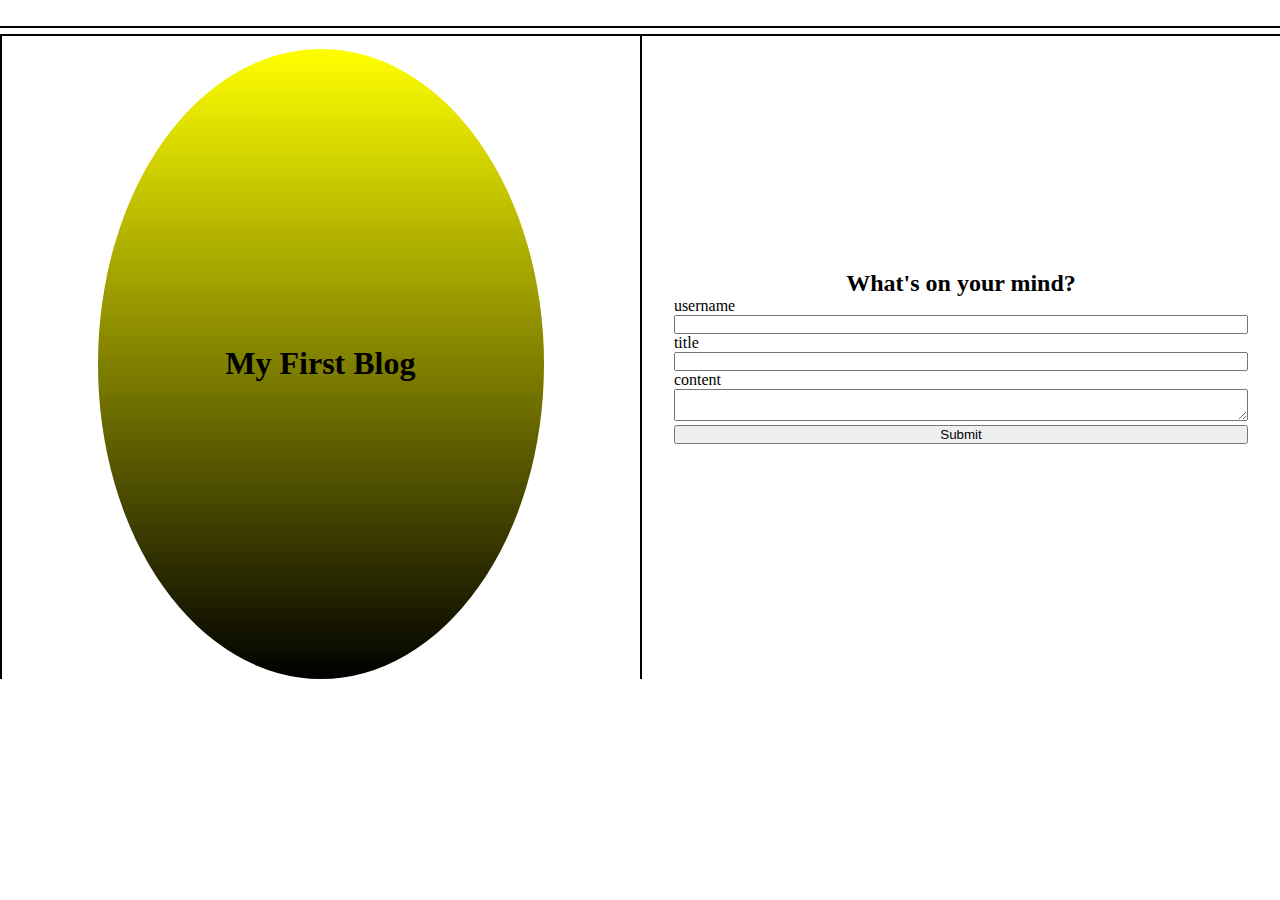
==== index.html @ f2c46452 "Added the sample from the office hours" ====
<!DOCTYPE html>
<html lang="en">
<head>
    <meta charset="UTF-8">
    <meta name="viewport" content="width=device-width, initial-scale=1.0">
    <title>Document</title>
    <link rel="stylesheet" href="./assets/css/form.css">
    <link rel="stylesheet" href="./assets/css/styles.css">
</head>
<body>
    <header>


     <img id="theme" src="https://static-00.iconduck.com/assets.00/sun-symbol-emoji-1024x1024-ys649vi7.png" 
     data-sun="https://static-00.iconduck.com/assets.00/sun-symbol-emoji-1024x1024-ys649vi7.png"
     data-moon="https://upload.wikimedia.org/wikipedia/commons/thumb/e/ee/Weather_icon_-_full_moon.svg/1200px-Weather_icon_-_full_moon.svg.png"   
     data-status="sun"  
     alt="">
    </header>
    
    <main>

         <figure>
             <figcaption>
                <h1>My First Blog</h1>
             </figcaption>

            
         </figure>
         <section>
            <h2>What's on your mind?</h2>
             <form id="blog-form">
                <label for="username">username</label>
                <br>
                <input type="text" id="username">
                <br>
                <label for="title">title</label>
                <br>
                <input type="text" id="title">
                <br>

                <label for="content"> content</label>
                <br>
                <textarea name="" id="content"></textarea>
                <br>
                <input type="submit" value="Submit">
             </form>
         </section>
    </main>

    <script src="./assets/js/form.js"></script>
    <!-- logic.js - for theme to switch from dark to light or vice versa. Reference 04-Web-APIs/01-Activities/11-Ins_Event-Listener/index.html -->
    <script src="./assets/js/logic.js"></script>
</body>
</html>
---- assets/css/form.css ----
main{
    display: flex;
    flex-wrap: wrap;
    border-top: 2px solid black;
  
}

main figure{
    flex: 1 0 45%;
  
    box-sizing: border-box;
   display: flex;
   justify-content: center;
   padding-top: 1%;
   border-left: 2px solid black;
  
}
main figcaption{
    background-image: linear-gradient( yellow, black);
    width: 70%;
    padding: 0 20%;
    border-radius: 50%;
    height: 70vh;
    display: flex;
    align-items: center;

}
figcaption h1{
    width: 100%;
    
}
 
    
main section{
    flex: 1 0 45%;
    display:flex ;
    justify-content: center;
     flex-direction: column;
     width: 100%;
     border-left: 2px solid black;
}
section h2{
    display: flex;
    width: 100%;
    justify-content: center;
}
 
main form{
    width: 100%;
    padding: 0 5%;
}

input,textarea {
    width: 100%;
}
---- assets/css/styles.css ----
*{
    margin:0;
    padding: 0;
    box-sizing: border-box;
}

header{
    display: flex;
    justify-content: flex-end;
    border-bottom: 2px solid black;
    margin-bottom: 0.5%;
}


#theme{

    width: 1.5%;
   margin: 1%;
}
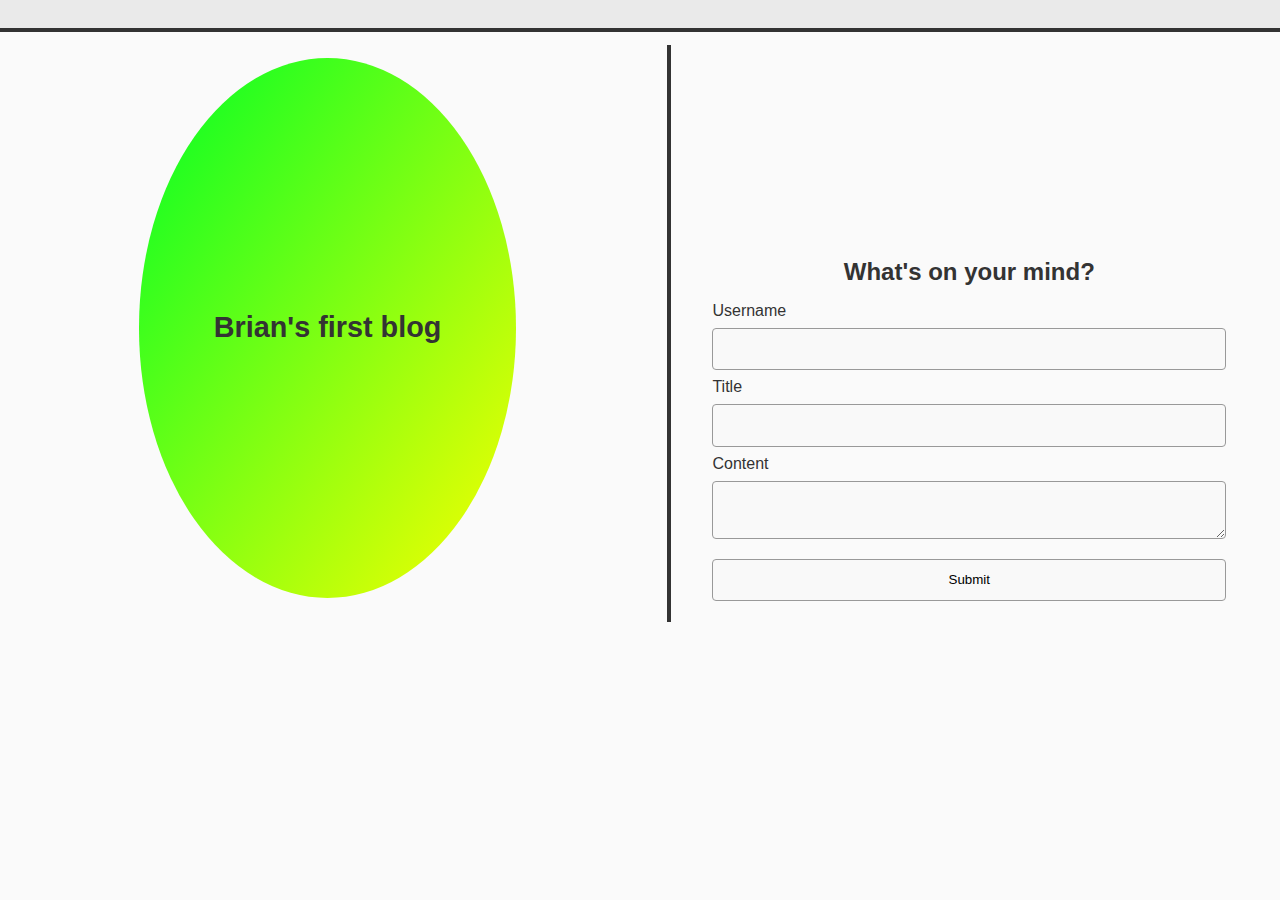
==== commit 2ef58d9d: "upgraded the css and few changes on the footer" ====
--- a/index.html
+++ b/index.html
@@ -22,7 +22,7 @@
 
          <figure>
              <figcaption>
-                <h1>My First Blog</h1>
+                <h1>Brian's first blog</h1>
              </figcaption>
 
             
@@ -30,16 +30,16 @@
          <section>
             <h2>What's on your mind?</h2>
              <form id="blog-form">
-                <label for="username">username</label>
+                <label for="username">Username</label>
                 <br>
                 <input type="text" id="username">
                 <br>
-                <label for="title">title</label>
+                <label for="title">Title</label>
                 <br>
                 <input type="text" id="title">
                 <br>
 
-                <label for="content"> content</label>
+                <label for="content">Content</label>
                 <br>
                 <textarea name="" id="content"></textarea>
                 <br>
@@ -49,7 +49,6 @@
     </main>
 
     <script src="./assets/js/form.js"></script>
-    <!-- logic.js - for theme to switch from dark to light or vice versa. Reference 04-Web-APIs/01-Activities/11-Ins_Event-Listener/index.html -->
     <script src="./assets/js/logic.js"></script>
 </body>
 </html>--- a/assets/css/form.css
+++ b/assets/css/form.css
@@ -1,59 +1,63 @@
-
-
-
-main{
+main {
     display: flex;
     flex-wrap: wrap;
-    border-top: 2px solid black;
-  
+    border-top: 2px solid #333;
+    padding: 1%;
 }
 
-main figure{
-    flex: 1 0 45%;
-  
+main figure {
+    flex: 1 0 50%;
     box-sizing: border-box;
-   display: flex;
-   justify-content: center;
-   padding-top: 1%;
-   border-left: 2px solid black;
-  
+    display: flex;
+    justify-content: center;
+    padding-top: 1%;
+    padding-right: 2%;
+    border-right: solid 4px #333;
 }
-main figcaption{
-    background-image: linear-gradient( yellow, black);
-    width: 70%;
-    padding: 0 20%;
+
+main figcaption {
+    background-image: linear-gradient(to bottom right, #00ff26, #fbff00);
+    width: 60%;
+    padding: 2%;
     border-radius: 50%;
-    height: 70vh;
+    height: 60vh;
     display: flex;
     align-items: center;
-
-}
-figcaption h1{
-    width: 100%;
-    
-}
- 
-    
-main section{
-    flex: 1 0 45%;
-    display:flex ;
-    justify-content: center;
-     flex-direction: column;
-     width: 100%;
-     border-left: 2px solid black;
-}
-section h2{
-    display: flex;
-    width: 100%;
     justify-content: center;
 }
- 
-main form{
-    width: 100%;
-    padding: 0 5%;
+
+figcaption h1 {
+    color: #333;
+    font-size: 1.8rem;
+    text-align: center;
 }
 
-input,textarea {
-    width: 100%;
+main section {
+    flex: 1 0 45%;
+    margin-top: 200px;
+    display: flex;
+    flex-direction: column;
+    justify-content: center;
+    padding: 1%;
 }
 
+section h2 {
+    display: flex;
+    justify-content: center;
+    color: #333;
+    margin-bottom: 1rem;
+}
+
+main form {
+    width: 90%;
+    margin: auto;
+}
+
+input, textarea {
+    width: 100%;
+    margin: 0.5rem 0;
+    padding: 0.8rem;
+    border: 1px solid #999;
+    border-radius: 4px;
+    background-color: #f9f9f9;
+}
--- a/assets/css/styles.css
+++ b/assets/css/styles.css
@@ -1,19 +1,62 @@
-*{
-    margin:0;
+* {
+    margin: 0;
     padding: 0;
     box-sizing: border-box;
 }
 
-header{
+body {
+    font-family: Arial, sans-serif;
+    color: #333;
+    background-color: #fafafa;
+}
+
+header {
     display: flex;
     justify-content: flex-end;
-    border-bottom: 2px solid black;
-    margin-bottom: 0.5%;
+    border-bottom: 2px solid #333;
+    padding: 0.5rem 1rem;
+    background-color: #eaeaea;
 }
 
+#theme {
+    width: 2%;
+    margin: 0.5%;
+    cursor: pointer;
+}
 
-#theme{
+.dark-mode {
+    background-color: #333;
+    color: #fff;
+}
 
-    width: 1.5%;
-   margin: 1%;
+.dark-mode header{
+    background-color: #222;
 }
+
+.dark-mode h2{
+    color: #fff;
+}
+
+.dark-mode main figure{
+    border-color: #666;
+}
+
+.dark-mode button{
+    color: #fff;
+    background-color: #555;
+    border-color: #444;
+}
+
+.dark-mode header,
+.dark-mode footer {
+    border-color: #555;
+}
+
+.dark-mode article {
+    background-color: #444;
+    border-color: #666;
+}
+
+.dark-mode footer{
+    background-color: #222;
+}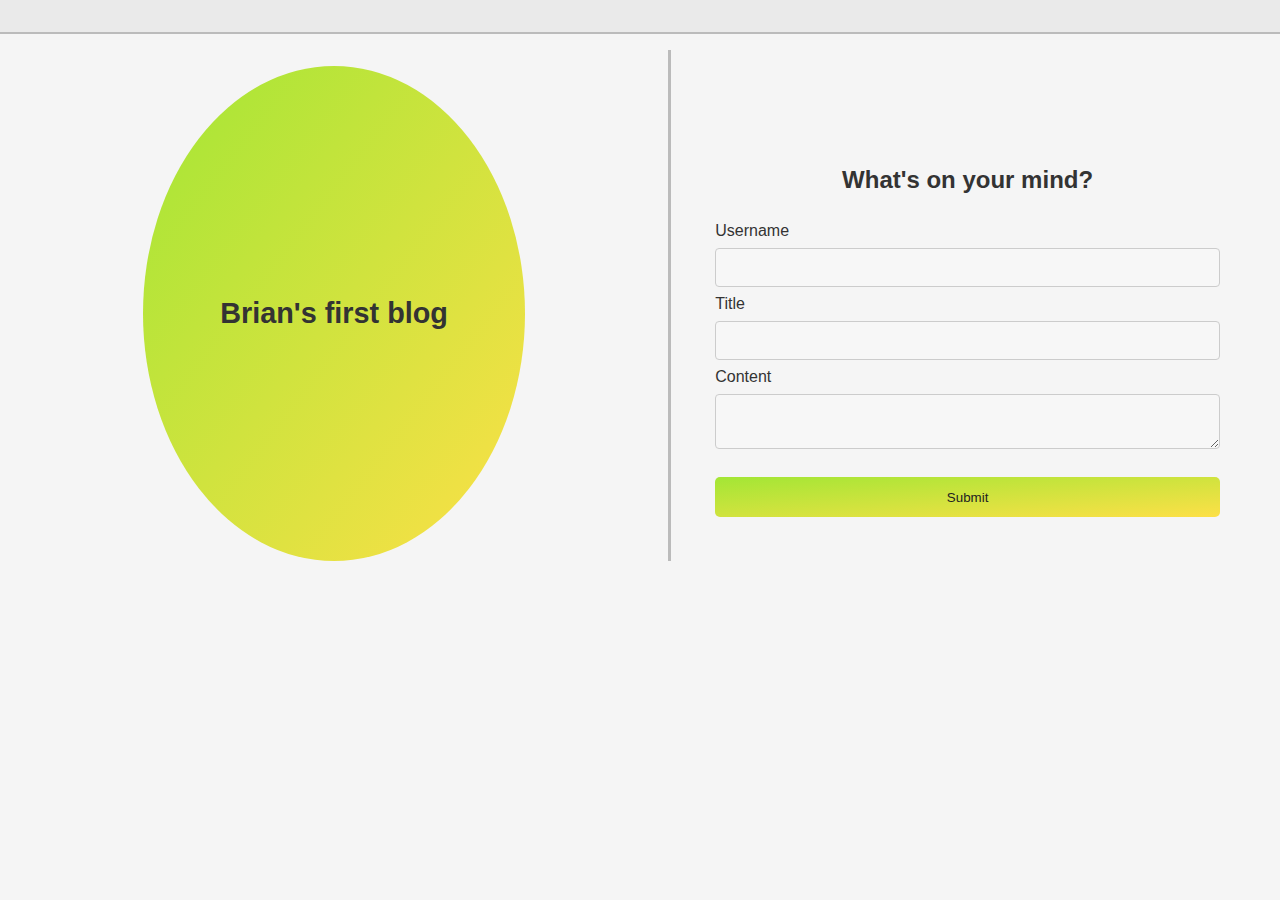
==== commit 5de0e9df: "added comments on html, css and js" ====
--- a/index.html
+++ b/index.html
@@ -4,51 +4,50 @@
     <meta charset="UTF-8">
     <meta name="viewport" content="width=device-width, initial-scale=1.0">
     <title>Document</title>
+    <!-- Linking CSS stylesheets for styling the blog and form -->
     <link rel="stylesheet" href="./assets/css/form.css">
     <link rel="stylesheet" href="./assets/css/styles.css">
 </head>
 <body>
     <header>
-
-
-     <img id="theme" src="https://static-00.iconduck.com/assets.00/sun-symbol-emoji-1024x1024-ys649vi7.png" 
-     data-sun="https://static-00.iconduck.com/assets.00/sun-symbol-emoji-1024x1024-ys649vi7.png"
-     data-moon="https://upload.wikimedia.org/wikipedia/commons/thumb/e/ee/Weather_icon_-_full_moon.svg/1200px-Weather_icon_-_full_moon.svg.png"   
-     data-status="sun"  
-     alt="">
+        <!-- Theme toggle button (sun/moon icon) for dark mode/light mode -->
+        <img id="theme" 
+             src="https://static-00.iconduck.com/assets.00/sun-symbol-emoji-1024x1024-ys649vi7.png" 
+             data-sun="https://static-00.iconduck.com/assets.00/sun-symbol-emoji-1024x1024-ys649vi7.png"
+             data-moon="https://upload.wikimedia.org/wikipedia/commons/thumb/e/ee/Weather_icon_-_full_moon.svg/1200px-Weather_icon_-_full_moon.svg.png"   
+             data-status="sun"  
+             alt="">
     </header>
     
     <main>
-
-         <figure>
-             <figcaption>
-                <h1>Brian's first blog</h1>
-             </figcaption>
-
-            
-         </figure>
-         <section>
-            <h2>What's on your mind?</h2>
-             <form id="blog-form">
+        <figure>
+            <figcaption>
+                <h1>Brian's first blog</h1> <!-- Main title of the blog -->
+            </figcaption>
+        </figure>
+        
+        <section>
+            <h2>What's on your mind?</h2> <!-- Section heading for the blog form -->
+            <form id="blog-form"> <!-- Form for submitting blog posts -->
                 <label for="username">Username</label>
                 <br>
-                <input type="text" id="username">
+                <input type="text" id="username"> <!-- Input field for username -->
                 <br>
                 <label for="title">Title</label>
                 <br>
-                <input type="text" id="title">
+                <input type="text" id="title"> <!-- Input field for blog title -->
                 <br>
-
                 <label for="content">Content</label>
                 <br>
-                <textarea name="" id="content"></textarea>
+                <textarea id="content"></textarea> <!-- Text area for blog content -->
                 <br>
-                <input type="submit" value="Submit">
-             </form>
-         </section>
+                <input type="submit" value="Submit"> <!-- Submit button for the form -->
+            </form>
+        </section>
     </main>
 
+    <!-- Linking JavaScript files for blog functionality -->
     <script src="./assets/js/form.js"></script>
     <script src="./assets/js/logic.js"></script>
 </body>
-</html>+</html>
--- a/assets/css/form.css
+++ b/assets/css/form.css
@@ -1,63 +1,102 @@
+/* Main section styles */
 main {
-    display: flex;
-    flex-wrap: wrap;
-    border-top: 2px solid #333;
-    padding: 1%;
+    display: flex; /* Flexbox layout */
+    flex-wrap: wrap; /* Wrap elements */
+    border-top: 1px solid #bbb; /* Top border */
+    padding: 1rem; /* Padding inside main */
 }
 
+/* Figure styles within main */
 main figure {
-    flex: 1 0 50%;
-    box-sizing: border-box;
-    display: flex;
-    justify-content: center;
-    padding-top: 1%;
-    padding-right: 2%;
-    border-right: solid 4px #333;
+    flex: 1 0 50%; /* Flex settings for figure */
+    box-sizing: border-box; /* Include padding and border in element's total width and height */
+    display: flex; /* Flexbox layout */
+    justify-content: center; /* Center content */
+    padding-top: 1rem; /* Padding at the top */
+    padding-right: 1rem; /* Right padding */
+    border-right: solid 3px #bbb; /* Right border */
 }
 
+/* Figcaption styles */
 main figcaption {
-    background-image: linear-gradient(to bottom right, #00ff26, #fbff00);
-    width: 60%;
-    padding: 2%;
-    border-radius: 50%;
-    height: 60vh;
-    display: flex;
-    align-items: center;
-    justify-content: center;
+    background-image: linear-gradient(to bottom right, #a3e635, #fde047); /* Gradient background */
+    width: 60%; /* Width setting */
+    padding: 1.5%; /* Padding inside figcaption */
+    border-radius: 50%; /* Rounded corners */
+    height: 55vh; /* Height setting */
+    display: flex; /* Flexbox layout */
+    align-items: center; /* Center items vertically */
+    justify-content: center; /* Center items horizontally */
 }
 
+/* Heading styles in figcaption */
 figcaption h1 {
-    color: #333;
-    font-size: 1.8rem;
-    text-align: center;
+    color: #333; /* Heading color */
+    font-size: 1.8rem; /* Font size */
+    text-align: center; /* Centered text */
 }
 
+/* Section styles within main */
 main section {
-    flex: 1 0 45%;
-    margin-top: 200px;
-    display: flex;
-    flex-direction: column;
-    justify-content: center;
-    padding: 1%;
+    flex: 1 0 45%; /* Flex settings for section */
+    margin-top: 100px; /* Top margin */
+    display: flex; /* Flexbox layout */
+    flex-direction: column; /* Column layout */
+    justify-content: center; /* Center content */
+    padding: 1rem; /* Padding inside section */
 }
 
+/* Heading styles in section */
 section h2 {
-    display: flex;
-    justify-content: center;
-    color: #333;
-    margin-bottom: 1rem;
+    display: flex; /* Flexbox layout */
+    justify-content: center; /* Centered text */
+    color: #333; /* Heading color */
+    margin-bottom: 1rem; /* Bottom margin */
 }
 
+/* Form styles within main */
 main form {
-    width: 90%;
-    margin: auto;
+    width: 90%; /* Form width */
+    margin: auto; /* Center form */
 }
 
+/* Input and textarea styles */
 input, textarea {
-    width: 100%;
-    margin: 0.5rem 0;
-    padding: 0.8rem;
-    border: 1px solid #999;
-    border-radius: 4px;
-    background-color: #f9f9f9;
+    width: 100%; /* Full width */
+    margin: 0.5rem 0; /* Margin */
+    padding: 0.7rem; /* Padding */
+    border: 1px solid #ccc; /* Border color */
+    border-radius: 4px; /* Rounded corners */
+    background-color: #f7f7f7; /* Background color */
 }
+
+/* Light mode styles for the submit button */
+input[type="submit"] {
+    width: 100%; /* Full width */
+    margin: 1rem 0; /* Margin */
+    padding: 0.8rem; /* Padding */
+    border: none; /* No border */
+    border-radius: 5px; /* Rounded corners */
+    background-image: linear-gradient(to bottom right, #a3e635, #fde047); /* Gradient background */
+    color: #222; /* Text color */
+    cursor: pointer; /* Pointer cursor */
+    transition: background-color 0.3s, box-shadow 0.3s, transform 0.2s; /* Transition effects */
+}
+
+/* Hover effect for the submit button */
+input[type="submit"]:hover {
+    transform: scale(1.02); /* Scale effect */
+    box-shadow: 0 4px 8px rgba(0, 0, 0, 0.2); /* Shadow effect */
+}
+
+/* Dark mode styles for the submit button */
+.dark-mode input[type="submit"] {
+    background-image: linear-gradient(to bottom right, #a3e635, #fde047); /* Gradient background */
+    color: #222; /* Text color */
+}
+
+/* Dark mode hover effect for the submit button */
+.dark-mode input[type="submit"]:hover {
+    transform: scale(1.02); /* Scale effect */
+    box-shadow: 0 4px 8px rgba(225, 225, 225, 0.2); /* Shadow effect */
+}
--- a/assets/css/styles.css
+++ b/assets/css/styles.css
@@ -1,62 +1,69 @@
+/* Global styles */
 * {
-    margin: 0;
-    padding: 0;
-    box-sizing: border-box;
+    margin: 0; /* Reset margin */
+    padding: 0; /* Reset padding */
+    box-sizing: border-box; /* Box sizing */
 }
 
+/* Body styles */
 body {
-    font-family: Arial, sans-serif;
-    color: #333;
-    background-color: #fafafa;
+    font-family: Arial, sans-serif; /* Font settings */
+    color: #333; /* Text color */
+    background-color: #f5f5f5; /* Background color */
 }
 
+/* Header styles */
 header {
-    display: flex;
-    justify-content: flex-end;
-    border-bottom: 2px solid #333;
-    padding: 0.5rem 1rem;
-    background-color: #eaeaea;
+    display: flex; /* Flexbox layout */
+    justify-content: flex-end; /* Align to the right */
+    border-bottom: 1px solid #bbb; /* Bottom border */
+    padding: 0.5rem 1rem; /* Padding */
+    background-color: #eaeaea; /* Background color */
 }
 
+/* Theme icon styles */
 #theme {
-    width: 2%;
-    margin: 0.5%;
-    cursor: pointer;
+    width: 2rem; /* Icon width */
+    margin: 0.5rem; /* Margin */
+    cursor: pointer; /* Pointer cursor */
 }
 
+/* Dark mode styles */
 .dark-mode {
-    background-color: #333;
-    color: #fff;
+    background-color: #222; /* Dark background */
+    color: #f0f0f0; /* Light text color */
 }
 
-.dark-mode header{
-    background-color: #222;
+/* Dark mode header styles */
+.dark-mode header {
+    background-color: #2b2b2b; /* Dark header background */
 }
 
-.dark-mode h2{
-    color: #fff;
+/* Dark mode heading styles */
+.dark-mode h2 {
+    color: #e0e0e0; /* Light heading color */
 }
 
-.dark-mode main figure{
-    border-color: #666;
+/* Dark mode figure styles */
+.dark-mode main figure {
+    border-color: #444; /* Dark border color */
 }
 
-.dark-mode button{
-    color: #fff;
-    background-color: #555;
-    border-color: #444;
+/* Dark mode button styles */
+.dark-mode button {
+    color: #f0f0f0; /* Light button text color */
+    background-color: #333; /* Dark button background */
+    border-color: #444; /* Dark border color */
 }
 
+/* Dark mode border color for header and footer */
 .dark-mode header,
 .dark-mode footer {
-    border-color: #555;
+    border-color: #444; /* Dark border color */
 }
 
+/* Dark mode article styles */
 .dark-mode article {
-    background-color: #444;
-    border-color: #666;
+    background-color: #333; /* Dark article background */
+    border-color: #444; /* Dark border color */
 }
-
-.dark-mode footer{
-    background-color: #222;
-}